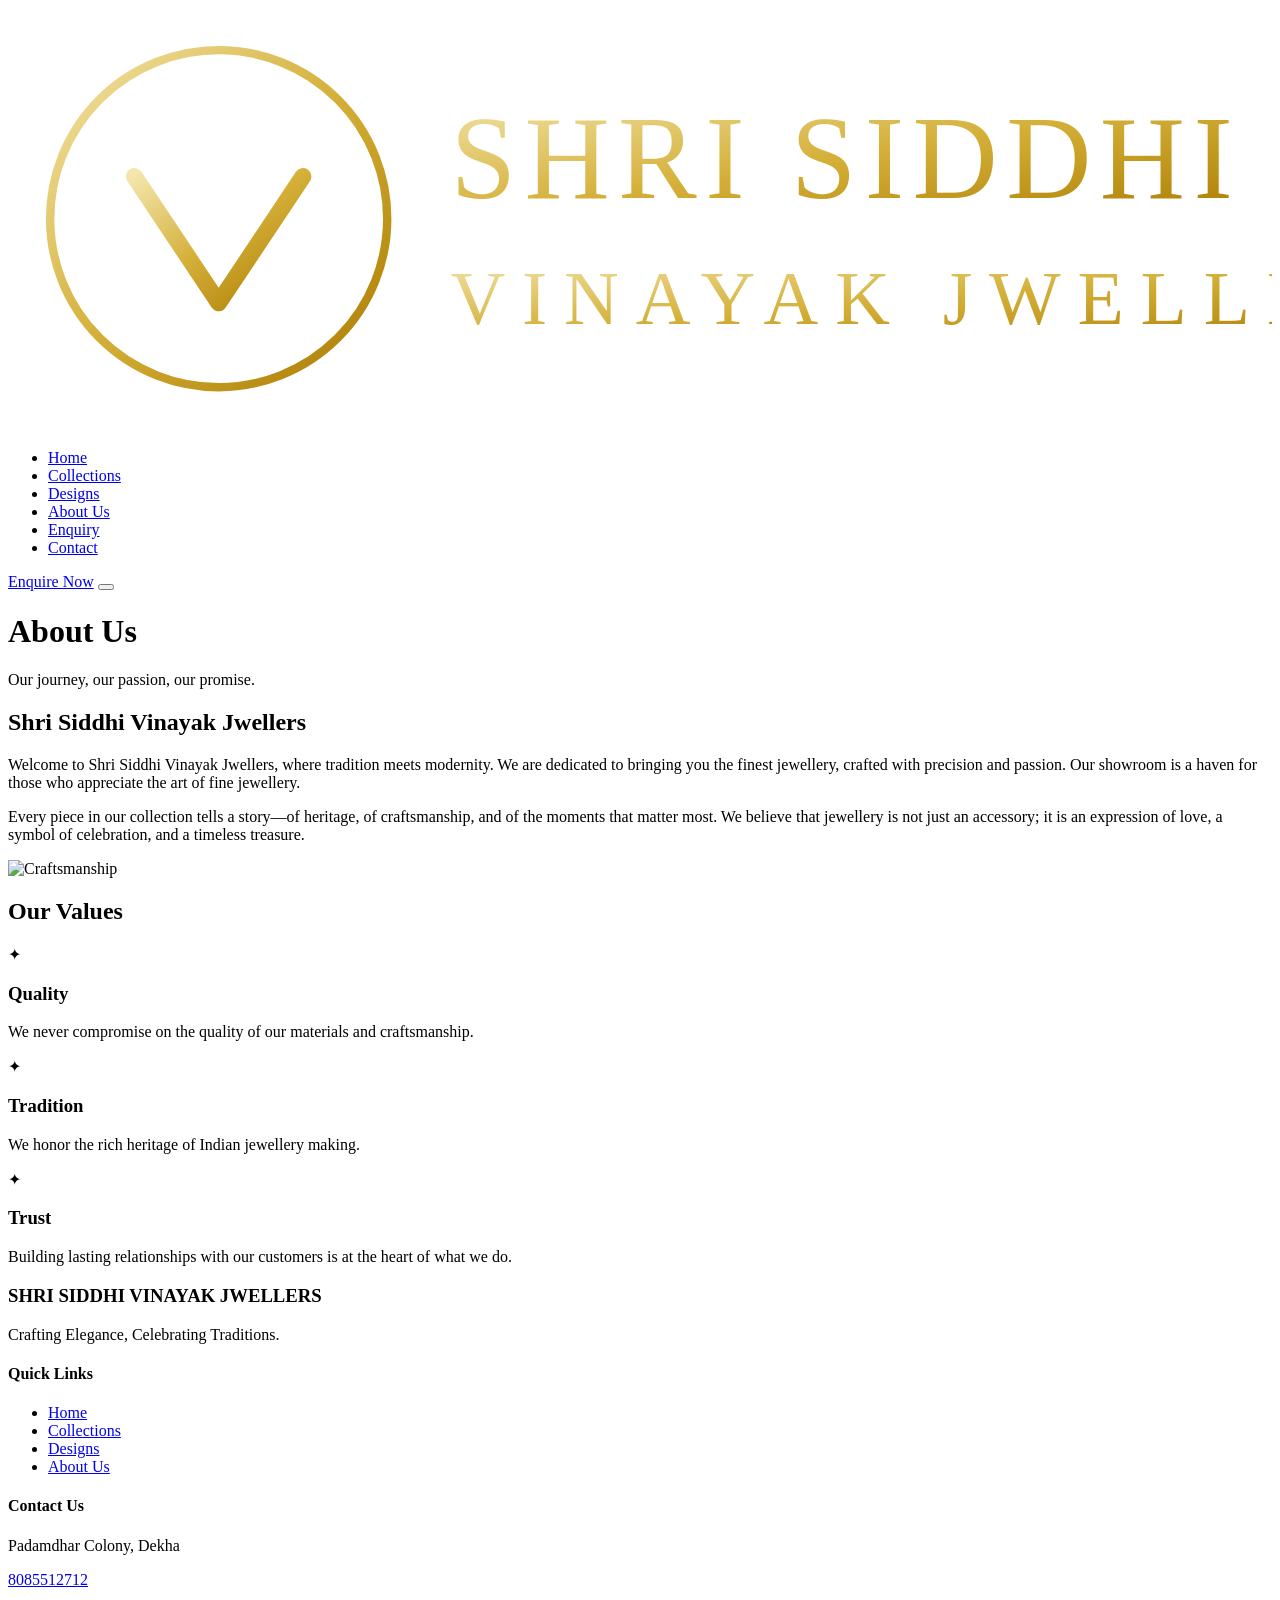
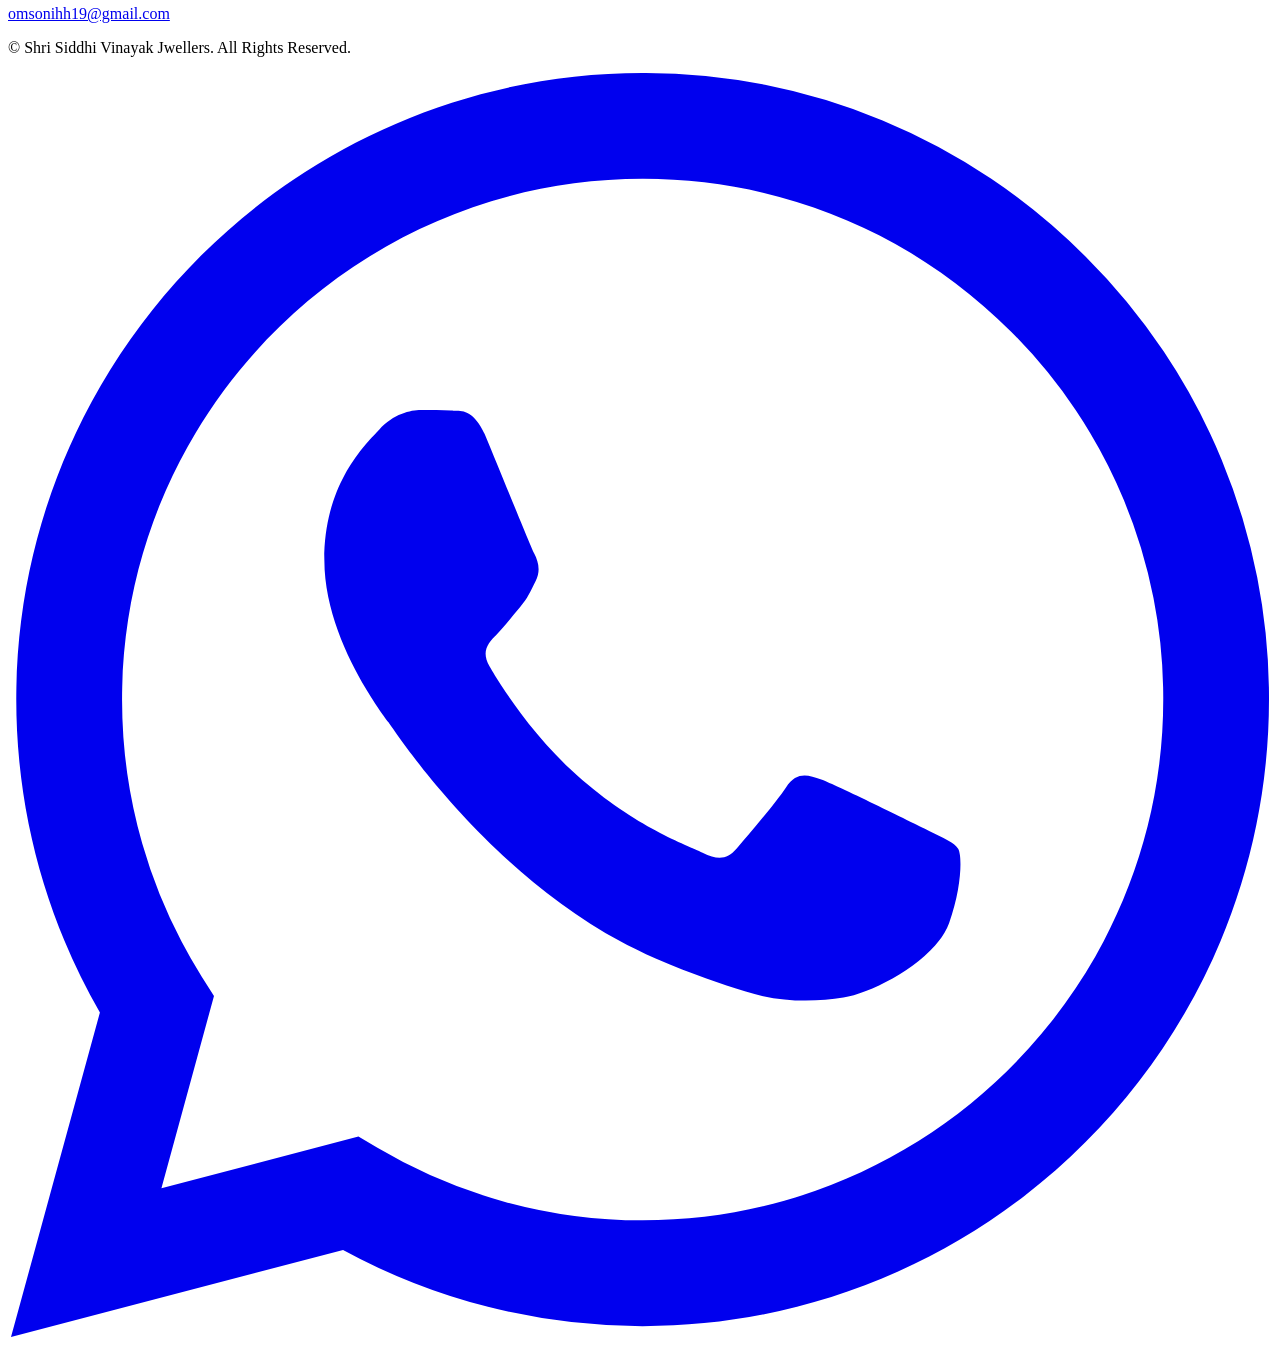
==== about.html @ f6736293 "Add files via upload" ====
<!DOCTYPE html>
<html lang="en">
<head>
  <meta charset="UTF-8">
  <meta name="viewport" content="width=device-width, initial-scale=1.0">
  <title>About Us | Shri Siddhi Vinayak Jwellers</title>
  <link rel="icon" type="image/svg+xml" href="data:image/svg+xml,%3Csvg xmlns='http://www.w3.org/2000/svg' viewBox='0 0 100 100'%3E%3Crect width='100' height='100' rx='20' fill='%230A1B3F'/%3E%3Cpath d='M50 20 L80 45 L50 80 L20 45 Z' fill='none' stroke='%23D4AF37' stroke-width='6' stroke-linejoin='round'/%3E%3Cpath d='M20 45 L80 45' stroke='%23D4AF37' stroke-width='4'/%3E%3C/svg%3E">
  <link rel="stylesheet" href="css/style.css">
  <link rel="stylesheet" href="css/responsive.css">
  <link rel="stylesheet" href="css/animations.css">
</head>
<body>

  <nav id="navbar" class="navbar solid">
    <div class="nav-container">
      <a href="index.html" class="nav-logo">
        <svg class="logo-img" viewBox="0 0 300 100" xmlns="http://www.w3.org/2000/svg">
          <defs><linearGradient id="goldGradNav" x1="0%" y1="0%" x2="100%" y2="100%"><stop offset="0%" stop-color="#F3E5AB" /><stop offset="50%" stop-color="#D4AF37" /><stop offset="100%" stop-color="#AA7A00" /></linearGradient></defs>
          <circle cx="50" cy="50" r="40" fill="none" stroke="url(#goldGradNav)" stroke-width="2"/>
          <path d="M30 40 L50 70 L70 40" fill="none" stroke="url(#goldGradNav)" stroke-width="4" stroke-linecap="round" stroke-linejoin="round"/>
          <text x="105" y="45" font-family="Georgia, serif" font-size="28" fill="url(#goldGradNav)" letter-spacing="2">SHRI SIDDHI</text>
          <text x="105" y="75" font-family="Georgia, serif" font-size="18" fill="url(#goldGradNav)" letter-spacing="4">VINAYAK JWELLERS</text>
        </svg>
      </a>
      <ul class="nav-menu" id="nav-menu">
        <li><a href="index.html" class="nav-link">Home</a></li>
        <li><a href="collections.html" class="nav-link">Collections</a></li>
        <li><a href="gallery.html" class="nav-link">Designs</a></li>
        <li><a href="about.html" class="nav-link active">About Us</a></li>
        <li><a href="enquiry.html" class="nav-link">Enquiry</a></li>
        <li><a href="contact.html" class="nav-link">Contact</a></li>
      </ul>
      <a href="enquiry.html" class="nav-enquiry-btn">Enquire Now</a>
      <button class="hamburger" id="hamburger" aria-label="Toggle navigation"><span></span><span></span><span></span></button>
    </div>
  </nav>

  <header class="page-header">
    <div class="container">
      <h1>About Us</h1>
      <p>Our journey, our passion, our promise.</p>
    </div>
  </header>

  <section class="section about-content reveal">
    <div class="container">
      <div class="about-editorial">
        <div class="about-text">
          <h2>Shri Siddhi Vinayak Jwellers</h2>
          <p>Welcome to Shri Siddhi Vinayak Jwellers, where tradition meets modernity. We are dedicated to bringing you the finest jewellery, crafted with precision and passion. Our showroom is a haven for those who appreciate the art of fine jewellery.</p>
          <p>Every piece in our collection tells a story—of heritage, of craftsmanship, and of the moments that matter most. We believe that jewellery is not just an accessory; it is an expression of love, a symbol of celebration, and a timeless treasure.</p>
        </div>
        <div class="about-image">
          <img src="https://images.unsplash.com/photo-1573408301185-9146fe634ad0?q=80&w=800&auto=format&fit=crop" alt="Craftsmanship" loading="lazy">
        </div>
      </div>
    </div>
  </section>

  <section class="section about-values reveal">
    <div class="container">
      <h2 class="section-title">Our Values</h2>
      <div class="values-grid">
        <div class="value-card">
          <span class="value-icon">✦</span>
          <h3>Quality</h3>
          <p>We never compromise on the quality of our materials and craftsmanship.</p>
        </div>
        <div class="value-card">
          <span class="value-icon">✦</span>
          <h3>Tradition</h3>
          <p>We honor the rich heritage of Indian jewellery making.</p>
        </div>
        <div class="value-card">
          <span class="value-icon">✦</span>
          <h3>Trust</h3>
          <p>Building lasting relationships with our customers is at the heart of what we do.</p>
        </div>
      </div>
    </div>
  </section>

  <footer class="footer">
    <div class="footer-container">
      <div class="footer-brand">
        <h3>SHRI SIDDHI VINAYAK JWELLERS</h3>
        <p>Crafting Elegance, Celebrating Traditions.</p>
      </div>
      <div class="footer-links">
        <h4>Quick Links</h4>
        <ul>
          <li><a href="index.html">Home</a></li>
          <li><a href="collections.html">Collections</a></li>
          <li><a href="gallery.html">Designs</a></li>
          <li><a href="about.html">About Us</a></li>
        </ul>
      </div>
      <div class="footer-contact">
        <h4>Contact Us</h4>
        <p>Padamdhar Colony, Dekha</p>
        <p><a href="tel:8085512712">8085512712</a></p>
        <p><a href="mailto:omsonihh19@gmail.com">omsonihh19@gmail.com</a></p>
      </div>
    </div>
    <div class="footer-bottom">
      <p>&copy; <span id="year"></span> Shri Siddhi Vinayak Jwellers. All Rights Reserved.</p>
    </div>
  </footer>

  <a href="https://wa.me/918085512712" class="whatsapp-float" target="_blank" aria-label="WhatsApp">
    <svg viewBox="0 0 24 24" fill="currentColor"><path d="M17.472 14.382c-.297-.149-1.758-.867-2.03-.967-.273-.099-.471-.148-.67.15-.197.297-.767.966-.94 1.164-.173.199-.347.223-.644.075-.297-.15-1.255-.463-2.39-1.475-.883-.788-1.48-1.761-1.653-2.059-.173-.297-.018-.458.13-.606.134-.133.298-.347.446-.52.149-.174.198-.298.298-.497.099-.198.05-.371-.025-.52-.075-.149-.669-1.612-.916-2.207-.242-.579-.487-.5-.669-.51-.173-.008-.371-.01-.57-.01-.198 0-.52.074-.792.372-.272.297-1.04 1.016-1.04 2.479 0 1.462 1.065 2.875 1.213 3.074.149.198 2.096 3.2 5.077 4.487.709.306 1.262.489 1.694.625.712.227 1.36.195 1.871.118.571-.085 1.758-.719 2.006-1.413.248-.694.248-1.289.173-1.413-.074-.124-.272-.198-.57-.347m-5.421 7.403h-.004a9.87 9.87 0 01-5.031-1.378l-.361-.214-3.741.982.998-3.648-.235-.374a9.86 9.86 0 01-1.51-5.26c.001-5.45 4.436-9.884 9.888-9.884 2.64 0 5.122 1.03 6.988 2.898a9.825 9.825 0 012.893 6.994c-.003 5.45-4.437 9.884-9.885 9.884m8.413-18.297A11.815 11.815 0 0012.05 0C5.495 0 .16 5.335.157 11.892c0 2.096.547 4.142 1.588 5.945L.057 24l6.305-1.654a11.882 11.882 0 005.683 1.448h.005c6.554 0 11.89-5.335 11.893-11.893a11.821 11.821 0 00-3.48-8.413z"/></svg>
  </a>

  <script src="js/main.js"></script>
  <script src="js/animations.js"></script>
</body>
</html>
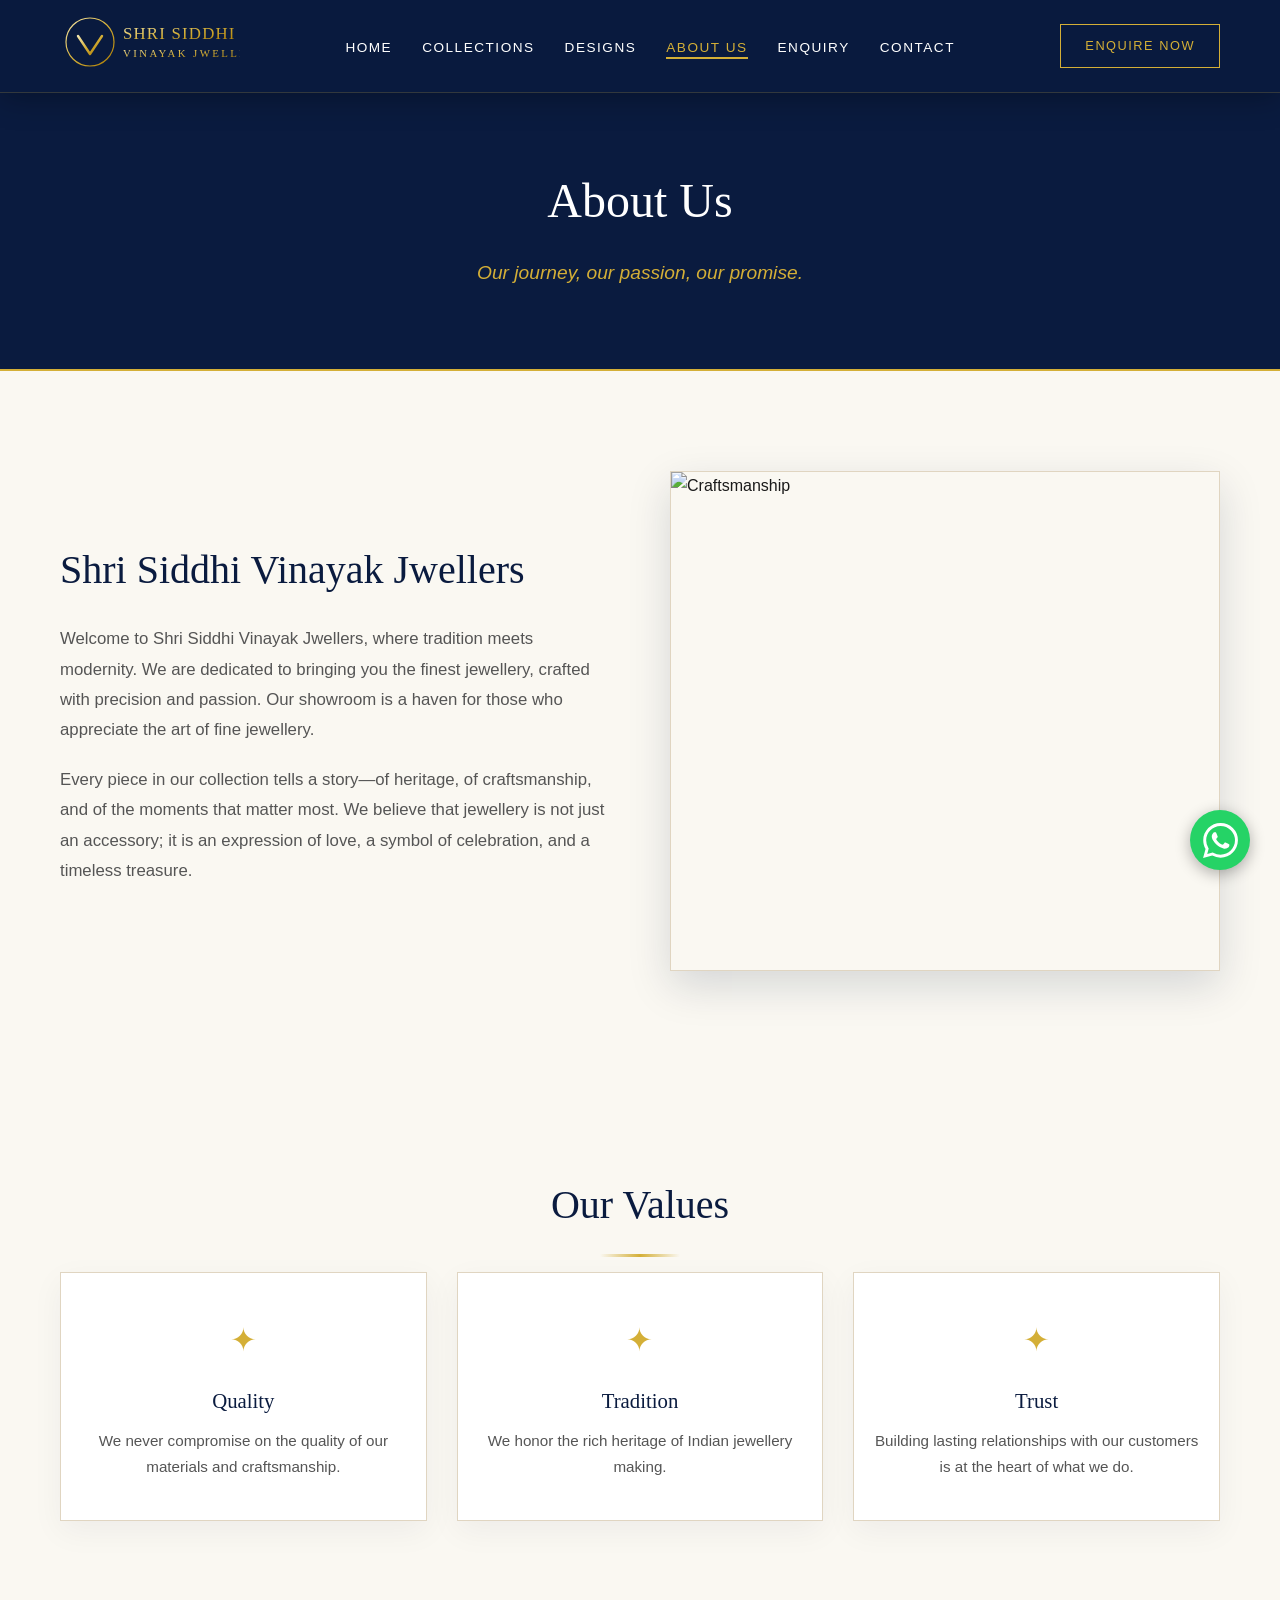
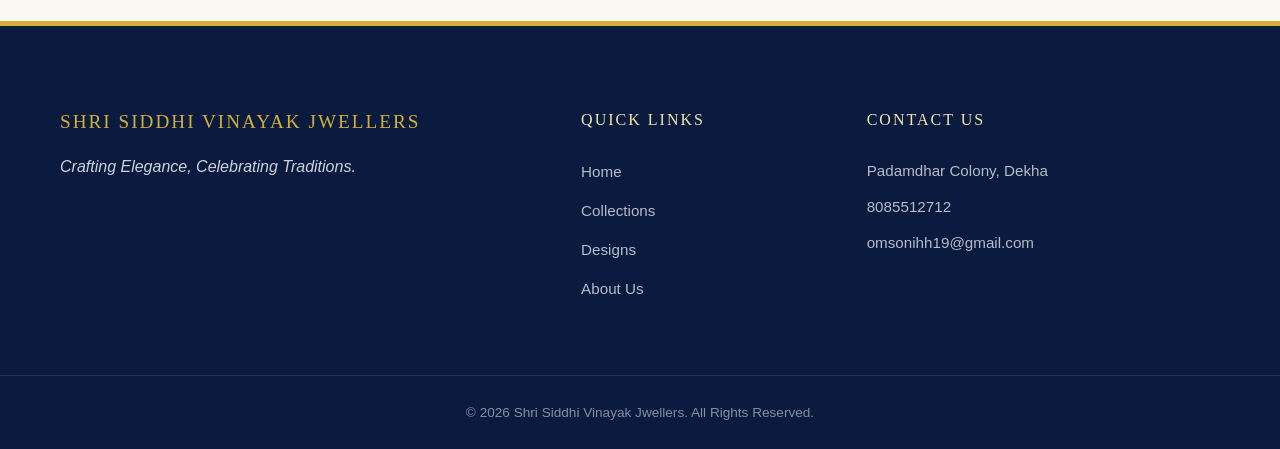
==== commit 70fe2976: "Update about.html" ====
--- a/about.html
+++ b/about.html
@@ -5,12 +5,11 @@
   <meta name="viewport" content="width=device-width, initial-scale=1.0">
   <title>About Us | Shri Siddhi Vinayak Jwellers</title>
   <link rel="icon" type="image/svg+xml" href="data:image/svg+xml,%3Csvg xmlns='http://www.w3.org/2000/svg' viewBox='0 0 100 100'%3E%3Crect width='100' height='100' rx='20' fill='%230A1B3F'/%3E%3Cpath d='M50 20 L80 45 L50 80 L20 45 Z' fill='none' stroke='%23D4AF37' stroke-width='6' stroke-linejoin='round'/%3E%3Cpath d='M20 45 L80 45' stroke='%23D4AF37' stroke-width='4'/%3E%3C/svg%3E">
-  <link rel="stylesheet" href="css/style.css">
-  <link rel="stylesheet" href="css/responsive.css">
-  <link rel="stylesheet" href="css/animations.css">
+  <link rel="stylesheet" href="style.css">
+  <link rel="stylesheet" href="responsive.css">
+  <link rel="stylesheet" href="animations.css">
 </head>
 <body>
-
   <nav id="navbar" class="navbar solid">
     <div class="nav-container">
       <a href="index.html" class="nav-logo">
@@ -82,10 +81,7 @@
 
   <footer class="footer">
     <div class="footer-container">
-      <div class="footer-brand">
-        <h3>SHRI SIDDHI VINAYAK JWELLERS</h3>
-        <p>Crafting Elegance, Celebrating Traditions.</p>
-      </div>
+      <div class="footer-brand"><h3>SHRI SIDDHI VINAYAK JWELLERS</h3><p>Crafting Elegance, Celebrating Traditions.</p></div>
       <div class="footer-links">
         <h4>Quick Links</h4>
         <ul>
@@ -102,16 +98,14 @@
         <p><a href="mailto:omsonihh19@gmail.com">omsonihh19@gmail.com</a></p>
       </div>
     </div>
-    <div class="footer-bottom">
-      <p>&copy; <span id="year"></span> Shri Siddhi Vinayak Jwellers. All Rights Reserved.</p>
-    </div>
+    <div class="footer-bottom"><p>&copy; <span id="year"></span> Shri Siddhi Vinayak Jwellers. All Rights Reserved.</p></div>
   </footer>
 
   <a href="https://wa.me/918085512712" class="whatsapp-float" target="_blank" aria-label="WhatsApp">
     <svg viewBox="0 0 24 24" fill="currentColor"><path d="M17.472 14.382c-.297-.149-1.758-.867-2.03-.967-.273-.099-.471-.148-.67.15-.197.297-.767.966-.94 1.164-.173.199-.347.223-.644.075-.297-.15-1.255-.463-2.39-1.475-.883-.788-1.48-1.761-1.653-2.059-.173-.297-.018-.458.13-.606.134-.133.298-.347.446-.52.149-.174.198-.298.298-.497.099-.198.05-.371-.025-.52-.075-.149-.669-1.612-.916-2.207-.242-.579-.487-.5-.669-.51-.173-.008-.371-.01-.57-.01-.198 0-.52.074-.792.372-.272.297-1.04 1.016-1.04 2.479 0 1.462 1.065 2.875 1.213 3.074.149.198 2.096 3.2 5.077 4.487.709.306 1.262.489 1.694.625.712.227 1.36.195 1.871.118.571-.085 1.758-.719 2.006-1.413.248-.694.248-1.289.173-1.413-.074-.124-.272-.198-.57-.347m-5.421 7.403h-.004a9.87 9.87 0 01-5.031-1.378l-.361-.214-3.741.982.998-3.648-.235-.374a9.86 9.86 0 01-1.51-5.26c.001-5.45 4.436-9.884 9.888-9.884 2.64 0 5.122 1.03 6.988 2.898a9.825 9.825 0 012.893 6.994c-.003 5.45-4.437 9.884-9.885 9.884m8.413-18.297A11.815 11.815 0 0012.05 0C5.495 0 .16 5.335.157 11.892c0 2.096.547 4.142 1.588 5.945L.057 24l6.305-1.654a11.882 11.882 0 005.683 1.448h.005c6.554 0 11.89-5.335 11.893-11.893a11.821 11.821 0 00-3.48-8.413z"/></svg>
   </a>
 
-  <script src="js/main.js"></script>
-  <script src="js/animations.js"></script>
+  <script src="main.js"></script>
+  <script src="animations.js"></script>
 </body>
-</html>+</html>
--- a/style.css
+++ b/style.css
@@ -0,0 +1,787 @@
+/* ===== CSS Variables ===== */
+:root {
+  --primary: #0A1B3F; /* Deep Royal Navy */
+  --secondary: #112854;
+  --accent: #F3E5AB; /* Bright Champagne */
+  --gold: #D4AF37; /* Vibrant Metallic Gold */
+  --background: #FAF8F2;
+  --surface: #FFFFFF;
+  --text: #1A1A1A;
+  --muted: #555555;
+  --border: #E0D5C1;
+  --hover: #B89324;
+  --font-serif: 'Georgia', 'Times New Roman', serif;
+  --font-sans: 'Helvetica Neue', Arial, sans-serif;
+}
+
+/* ===== Global Styles ===== */
+*, *::before, *::after {
+  margin: 0;
+  padding: 0;
+  box-sizing: border-box;
+}
+
+html {
+  scroll-behavior: smooth;
+}
+
+body {
+  font-family: var(--font-sans);
+  background-color: var(--background);
+  color: var(--text);
+  line-height: 1.7;
+  overflow-x: hidden;
+}
+
+h1, h2, h3, h4, h5, h6 {
+  font-family: var(--font-serif);
+  font-weight: 400;
+  color: var(--primary);
+}
+
+a {
+  text-decoration: none;
+  color: inherit;
+  transition: color 0.3s ease;
+}
+
+img {
+  max-width: 100%;
+  display: block;
+}
+
+ul {
+  list-style: none;
+}
+
+.container {
+  max-width: 1200px;
+  margin: 0 auto;
+  padding: 0 20px;
+  position: relative;
+  z-index: 2;
+}
+
+.hidden { display: none !important; }
+
+/* ===== Buttons ===== */
+.btn {
+  display: inline-block;
+  padding: 14px 32px;
+  font-family: var(--font-sans);
+  font-size: 0.85rem;
+  letter-spacing: 2px;
+  text-transform: uppercase;
+  border: 1px solid transparent;
+  cursor: pointer;
+  transition: all 0.4s cubic-bezier(0.175, 0.885, 0.32, 1.275);
+}
+
+.btn-primary {
+  background-color: var(--gold);
+  color: var(--primary);
+  border-color: var(--gold);
+  font-weight: 600;
+}
+
+.btn-primary:hover {
+  background-color: var(--hover);
+  border-color: var(--hover);
+  color: var(--surface);
+  transform: translateY(-3px) scale(1.02);
+  box-shadow: 0 10px 25px rgba(212, 175, 55, 0.4);
+}
+
+.btn-outline {
+  background-color: transparent;
+  color: var(--accent);
+  border-color: var(--accent);
+}
+
+.btn-outline:hover {
+  background-color: var(--accent);
+  color: var(--primary);
+  transform: translateY(-3px) scale(1.02);
+  box-shadow: 0 10px 25px rgba(243, 229, 171, 0.2);
+}
+
+.btn-small {
+  padding: 10px 20px;
+  font-size: 0.75rem;
+}
+
+/* ===== Navigation ===== */
+.navbar {
+  position: fixed;
+  top: 0; left: 0; width: 100%;
+  z-index: 1000;
+  padding: 20px 0;
+  transition: all 0.4s ease;
+  background: transparent;
+}
+
+.navbar.solid, .navbar.scrolled {
+  background: rgba(10, 27, 63, 0.98);
+  padding: 12px 0;
+  box-shadow: 0 4px 30px rgba(0,0,0,0.3);
+  border-bottom: 1px solid rgba(212, 175, 55, 0.2);
+}
+
+.nav-container {
+  max-width: 1200px;
+  margin: 0 auto;
+  padding: 0 20px;
+  display: flex;
+  align-items: center;
+  justify-content: space-between;
+}
+
+.logo-img {
+  height: 60px;
+  width: auto;
+}
+
+.nav-menu {
+  display: flex;
+  gap: 30px;
+  align-items: center;
+}
+
+.nav-link {
+  color: var(--surface);
+  font-size: 0.85rem;
+  letter-spacing: 1.5px;
+  text-transform: uppercase;
+  position: relative;
+  padding-bottom: 4px;
+}
+
+.nav-link::after {
+  content: '';
+  position: absolute;
+  bottom: 0; left: 0;
+  width: 0; height: 2px;
+  background-color: var(--gold);
+  transition: width 0.3s ease;
+}
+
+.nav-link:hover::after, .nav-link.active::after { width: 100%; }
+.nav-link:hover, .nav-link.active { color: var(--gold); }
+
+.nav-enquiry-btn {
+  padding: 10px 24px;
+  border: 1px solid var(--gold);
+  color: var(--gold);
+  font-size: 0.8rem;
+  letter-spacing: 1.5px;
+  text-transform: uppercase;
+  transition: all 0.3s ease;
+}
+
+.nav-enquiry-btn:hover {
+  background-color: var(--gold);
+  color: var(--primary);
+  box-shadow: 0 0 15px rgba(212, 175, 55, 0.5);
+}
+
+.hamburger {
+  display: none;
+  background: none;
+  border: none;
+  cursor: pointer;
+  padding: 5px;
+}
+
+.hamburger span {
+  display: block;
+  width: 25px; height: 2px;
+  background-color: var(--surface);
+  margin: 5px 0;
+  transition: all 0.3s ease;
+}
+
+/* ===== Hero Section ===== */
+.hero {
+  position: relative;
+  height: 100vh;
+  min-height: 600px;
+  background-image: url('https://images.unsplash.com/photo-1515562141207-7a88fb7ce338?q=80&w=2000&auto=format&fit=crop');
+  background-size: cover;
+  background-position: center;
+  display: flex;
+  align-items: center;
+  justify-content: center;
+  text-align: center;
+}
+
+.hero-overlay {
+  position: absolute;
+  inset: 0;
+  background: linear-gradient(to right, rgba(10, 27, 63, 0.85) 0%, rgba(10, 27, 63, 0.45) 50%, rgba(10, 27, 63, 0.1) 100%);
+  z-index: 1;
+}
+
+.hero-content {
+  position: relative;
+  z-index: 2;
+  max-width: 900px;
+  padding: 0 20px;
+}
+
+.hero-title {
+  font-size: 4.5rem;
+  margin-bottom: 25px;
+  line-height: 1.1;
+  text-shadow: 2px 4px 20px rgba(0, 0, 0, 1), 0 0 40px rgba(0, 0, 0, 0.8);
+}
+
+.hero-title .line-1 {
+  color: #FFFFFF; 
+  display: inline-block;
+}
+
+.hero-title .line-2 {
+  color: var(--gold); 
+  display: inline-block;
+  font-style: italic;
+  text-shadow: 2px 4px 20px rgba(0, 0, 0, 1), 0 0 30px rgba(212, 175, 55, 0.6); 
+}
+
+.hero-desc {
+  font-size: 1.25rem;
+  color: #F3E5AB; 
+  margin-bottom: 45px;
+  font-style: italic;
+  font-weight: 500;
+  text-shadow: 2px 2px 15px rgba(0, 0, 0, 1);
+}
+
+.hero-buttons {
+  display: flex;
+  gap: 20px;
+  justify-content: center;
+  flex-wrap: wrap;
+}
+
+/* ===== Sections ===== */
+.section { padding: 100px 0; position: relative; }
+
+.section-title {
+  font-size: 2.5rem;
+  text-align: center;
+  margin-bottom: 15px;
+  color: var(--primary);
+}
+
+.section-title::after {
+  content: '';
+  display: block;
+  width: 80px; height: 3px;
+  background: linear-gradient(90deg, transparent, var(--gold), transparent);
+  margin: 15px auto 0;
+}
+
+.section-subtitle {
+  text-align: center;
+  color: var(--muted);
+  margin-bottom: 50px;
+  font-style: italic;
+}
+
+/* ===== Featured Collections ===== */
+.featured-grid {
+  display: grid;
+  grid-template-columns: repeat(3, 1fr);
+  gap: 30px;
+}
+
+.featured-card {
+  position: relative;
+  overflow: hidden;
+  border: 1px solid var(--border);
+  box-shadow: 0 10px 30px rgba(10, 27, 63, 0.08);
+  transition: transform 0.4s ease, box-shadow 0.4s ease;
+}
+
+.featured-card:hover {
+  transform: translateY(-10px);
+  box-shadow: 0 20px 50px rgba(10, 27, 63, 0.15);
+}
+
+.featured-card img {
+  width: 100%; height: 400px;
+  object-fit: cover;
+  transition: transform 0.8s ease;
+}
+
+.featured-card:hover img { transform: scale(1.1); }
+
+.featured-card-content {
+  position: absolute;
+  bottom: 0; left: 0; width: 100%;
+  padding: 30px;
+  background: linear-gradient(to top, rgba(10, 27, 63, 0.95), transparent);
+  color: var(--surface);
+}
+
+.featured-card-content h3 {
+  color: var(--gold);
+  margin-bottom: 15px;
+  font-size: 1.5rem;
+}
+
+/* ===== New Designs ===== */
+.new-designs-grid {
+  display: grid;
+  grid-template-columns: repeat(auto-fill, minmax(250px, 1fr));
+  gap: 30px;
+}
+
+/* ===== Bridal Section ===== */
+.bridal-container {
+  display: grid;
+  grid-template-columns: 1fr 1fr;
+  gap: 60px;
+  align-items: center;
+}
+
+.bridal-text h2 { font-size: 2.5rem; margin-bottom: 20px; }
+.bridal-text p { color: var(--muted); margin-bottom: 30px; line-height: 1.8; }
+
+.bridal-image img {
+  width: 100%; height: 500px;
+  object-fit: cover;
+  border: 1px solid var(--border);
+  box-shadow: 0 15px 40px rgba(10, 27, 63, 0.15);
+}
+
+/* ===== Our Story ===== */
+.story-container {
+  display: grid;
+  grid-template-columns: 1fr 1fr;
+  gap: 60px;
+  align-items: center;
+}
+
+.story-image img {
+  width: 100%; height: 450px;
+  object-fit: cover;
+  border: 1px solid var(--border);
+  box-shadow: 0 15px 40px rgba(10, 27, 63, 0.15);
+}
+
+.story-text h2 { font-size: 2.5rem; margin-bottom: 20px; }
+.story-text p { color: var(--muted); margin-bottom: 30px; line-height: 1.8; }
+
+/* ===== Why Choose Us ===== */
+.why-grid {
+  display: grid;
+  grid-template-columns: repeat(4, 1fr);
+  gap: 30px;
+  text-align: center;
+}
+
+.why-card {
+  padding: 40px 20px;
+  background-color: var(--surface);
+  border: 1px solid var(--border);
+  box-shadow: 0 5px 20px rgba(10, 27, 63, 0.05);
+  transition: transform 0.4s ease, box-shadow 0.4s ease;
+}
+
+.why-card:hover {
+  transform: translateY(-10px);
+  box-shadow: 0 15px 40px rgba(212, 175, 55, 0.15);
+  border-color: var(--gold);
+}
+
+.why-icon {
+  display: block;
+  font-size: 2rem;
+  color: var(--gold);
+  margin-bottom: 20px;
+}
+
+.why-card h3 { font-size: 1.2rem; margin-bottom: 15px; }
+.why-card p { color: var(--muted); font-size: 0.95rem; }
+
+/* ===== Instagram Gallery ===== */
+.insta-grid {
+  display: grid;
+  grid-template-columns: repeat(3, 1fr);
+  gap: 15px;
+  margin-bottom: 40px;
+}
+
+.insta-item {
+  position: relative;
+  aspect-ratio: 1 / 1; 
+  overflow: hidden;
+  display: block;
+  border: 2px solid transparent;
+  transition: border-color 0.4s ease;
+}
+
+.insta-item img {
+  width: 100%;
+  height: 100%;
+  object-fit: cover;
+  transition: transform 0.6s cubic-bezier(0.25, 0.46, 0.45, 0.94);
+}
+
+.insta-overlay {
+  position: absolute;
+  inset: 0;
+  background: rgba(10, 27, 63, 0.75);
+  display: flex;
+  align-items: center;
+  justify-content: center;
+  opacity: 0;
+  transition: opacity 0.4s ease;
+}
+
+.insta-overlay svg {
+  width: 45px;
+  height: 45px;
+  color: var(--gold);
+  transform: scale(0.5);
+  transition: transform 0.4s cubic-bezier(0.175, 0.885, 0.32, 1.275);
+}
+
+.insta-item:hover { border-color: var(--gold); }
+.insta-item:hover img { transform: scale(1.1); }
+.insta-item:hover .insta-overlay { opacity: 1; }
+.insta-item:hover .insta-overlay svg { transform: scale(1); }
+
+.insta-follow-btn-wrap {
+  text-align: center;
+  margin-top: 20px;
+}
+
+/* ===== Visit Our Showroom (New Premium Section) ===== */
+.showroom-section {
+  background-color: var(--background);
+}
+
+.showroom-card {
+  display: grid;
+  grid-template-columns: 1fr 1fr;
+  background-color: var(--primary); 
+  border: 2px solid var(--gold); 
+  box-shadow: 0 20px 50px rgba(10, 27, 63, 0.2);
+  overflow: hidden;
+}
+
+.showroom-info {
+  padding: 60px;
+  display: flex;
+  flex-direction: column;
+  justify-content: center;
+  color: var(--surface);
+}
+
+.showroom-title {
+  color: var(--gold);
+  font-size: 2.5rem;
+  margin-bottom: 10px;
+}
+
+.showroom-subtitle {
+  color: var(--accent);
+  font-style: italic;
+  margin-bottom: 40px;
+}
+
+.showroom-details {
+  display: flex;
+  flex-direction: column;
+  gap: 25px;
+  margin-bottom: 30px;
+}
+
+.showroom-details li {
+  display: flex;
+  align-items: flex-start;
+  gap: 15px;
+}
+
+.showroom-details .icon {
+  font-size: 1.5rem;
+  color: var(--gold);
+}
+
+.showroom-details h4 {
+  color: var(--accent);
+  font-size: 0.9rem;
+  text-transform: uppercase;
+  letter-spacing: 2px;
+  margin-bottom: 5px;
+}
+
+.showroom-details p, .showroom-details a {
+  color: rgba(255,255,255,0.85);
+  font-size: 1.05rem;
+}
+
+.showroom-details a:hover {
+  color: var(--gold);
+}
+
+.showroom-image {
+  position: relative;
+}
+
+.showroom-image img {
+  width: 100%;
+  height: 100%;
+  object-fit: cover;
+  border-left: 2px solid var(--gold);
+}
+
+/* ===== Footer ===== */
+.footer {
+  background-color: var(--primary);
+  color: var(--surface);
+  padding: 80px 0 0;
+  border-top: 5px solid var(--gold);
+}
+
+.footer-container {
+  max-width: 1200px; margin: 0 auto; padding: 0 20px;
+  display: grid; grid-template-columns: 2fr 1fr 1.5fr; gap: 50px;
+}
+
+.footer-brand h3 { color: var(--gold); font-size: 1.2rem; margin-bottom: 15px; letter-spacing: 2px;}
+.footer-brand p { color: rgba(255,255,255,0.8); font-style: italic; }
+
+.footer h4 {
+  color: var(--accent); font-size: 1rem;
+  letter-spacing: 2px; text-transform: uppercase; margin-bottom: 25px;
+}
+
+.footer ul li { margin-bottom: 12px; }
+.footer ul li a { color: rgba(255,255,255,0.7); font-size: 0.95rem; }
+.footer ul li a:hover { color: var(--gold); padding-left: 5px; }
+
+.footer-contact p { color: rgba(255,255,255,0.7); font-size: 0.95rem; margin-bottom: 10px; }
+.footer-contact a { color: rgba(255,255,255,0.7); }
+.footer-contact a:hover { color: var(--gold); }
+
+.footer-bottom {
+  border-top: 1px solid rgba(255,255,255,0.1);
+  margin-top: 60px; padding: 25px 20px; text-align: center;
+}
+.footer-bottom p { color: rgba(255,255,255,0.5); font-size: 0.85rem; }
+
+/* ===== Floating WhatsApp ===== */
+.whatsapp-float {
+  position: fixed; bottom: 30px; right: 30px;
+  background-color: #25D366; color: #fff;
+  width: 60px; height: 60px; border-radius: 50%;
+  display: flex; align-items: center; justify-content: center;
+  box-shadow: 0 4px 15px rgba(0,0,0,0.3);
+  z-index: 999; transition: transform 0.3s ease;
+}
+.whatsapp-float:hover { transform: scale(1.1) rotate(10deg); }
+.whatsapp-float svg { width: 35px; height: 35px; }
+
+/* ===== Back to Top ===== */
+.back-to-top {
+  position: fixed; bottom: 100px; right: 35px;
+  background-color: var(--primary); color: var(--gold);
+  width: 45px; height: 45px; border-radius: 50%;
+  border: 1px solid var(--gold); font-size: 1.2rem;
+  cursor: pointer; display: none; align-items: center; justify-content: center;
+  z-index: 999; transition: all 0.3s ease;
+}
+.back-to-top.visible { display: flex; }
+.back-to-top:hover { background-color: var(--gold); color: var(--primary); }
+
+/* ===== Page Header ===== */
+.page-header {
+  background-color: var(--primary);
+  padding: 160px 0 80px; text-align: center;
+  border-bottom: 2px solid var(--gold);
+}
+.page-header h1 { color: var(--surface); font-size: 3rem; margin-bottom: 15px; }
+.page-header p { color: var(--gold); font-style: italic; font-size: 1.2rem; }
+
+/* ===== Filter Section ===== */
+.filter-section {
+  padding: 40px 0; background-color: var(--surface); border-bottom: 1px solid var(--border);
+}
+.filter-controls { display: flex; flex-direction: column; gap: 20px; }
+.search-input {
+  padding: 14px 20px; border: 1px solid var(--border);
+  font-family: var(--font-sans); font-size: 0.9rem;
+  width: 100%; max-width: 400px; outline: none;
+  transition: border-color 0.3s ease;
+}
+.search-input:focus { border-color: var(--gold); box-shadow: 0 0 10px rgba(212, 175, 55, 0.2); }
+.filter-buttons { display: flex; flex-wrap: wrap; gap: 10px; }
+.filter-btn {
+  padding: 8px 20px; background-color: transparent; border: 1px solid var(--border);
+  font-family: var(--font-sans); font-size: 0.85rem; cursor: pointer;
+  transition: all 0.3s ease; color: var(--muted);
+}
+.filter-btn:hover, .filter-btn.active {
+  background-color: var(--primary); color: var(--gold); border-color: var(--primary);
+}
+
+/* ===== Product Grid ===== */
+.product-grid {
+  display: grid; grid-template-columns: repeat(auto-fill, minmax(280px, 1fr)); gap: 30px;
+}
+.product-card {
+  background-color: var(--surface); border: 1px solid var(--border);
+  overflow: hidden; transition: transform 0.3s ease, box-shadow 0.3s ease;
+  box-shadow: 0 5px 15px rgba(10, 27, 63, 0.05);
+}
+.product-card:hover { transform: translateY(-10px); box-shadow: 0 20px 40px rgba(10, 27, 63, 0.15); }
+.product-card img { width: 100%; height: 300px; object-fit: cover; transition: transform 0.5s; }
+.product-card:hover img { transform: scale(1.05); }
+.product-info { padding: 20px; }
+.product-category { font-size: 0.75rem; letter-spacing: 2px; text-transform: uppercase; color: var(--gold); margin-bottom: 5px; font-weight: bold;}
+.product-info h3 { font-size: 1.2rem; margin-bottom: 10px; }
+.product-desc { font-size: 0.9rem; color: var(--muted); margin-bottom: 20px; }
+.product-actions { display: flex; gap: 10px; flex-wrap: wrap; }
+.no-results { text-align: center; color: var(--muted); padding: 60px 0; font-style: italic; }
+
+/* ===== Modal ===== */
+.modal {
+  display: none; position: fixed; top: 0; left: 0; width: 100%; height: 100%;
+  background-color: rgba(10, 27, 63, 0.9); z-index: 2000;
+  align-items: center; justify-content: center; padding: 20px;
+}
+.modal.open { display: flex; }
+.modal-content {
+  background-color: var(--surface); max-width: 900px; width: 100%; max-height: 90vh;
+  overflow-y: auto; position: relative; box-shadow: 0 25px 50px rgba(0,0,0,0.5);
+  border: 2px solid var(--gold);
+}
+.close-modal { position: absolute; top: 15px; right: 20px; font-size: 2.5rem; cursor: pointer; color: var(--primary); z-index: 10; }
+.close-modal:hover { color: var(--gold); }
+.modal-body { display: grid; grid-template-columns: 1fr 1fr; }
+.modal-image img { width: 100%; height: 100%; min-height: 400px; object-fit: cover; }
+.modal-info { padding: 40px; display: flex; flex-direction: column; justify-content: center; }
+.modal-info h2 { font-size: 2rem; margin-bottom: 5px; }
+.modal-category { font-size: 0.85rem; letter-spacing: 2px; text-transform: uppercase; color: var(--gold); margin-bottom: 20px; font-weight: bold;}
+.modal-info p { color: var(--muted); margin-bottom: 30px; line-height: 1.8; }
+.modal-actions { display: flex; gap: 15px; flex-wrap: wrap; }
+
+/* ===== Gallery Grid ===== */
+.gallery-grid { display: grid; grid-template-columns: repeat(auto-fill, minmax(300px, 1fr)); grid-auto-rows: 300px; gap: 20px; }
+.gallery-item { overflow: hidden; cursor: pointer; position: relative; box-shadow: 0 5px 15px rgba(0,0,0,0.1); }
+.gallery-item img { width: 100%; height: 100%; object-fit: cover; transition: transform 0.6s ease, filter 0.3s ease; }
+.gallery-item:hover img { transform: scale(1.1); filter: brightness(0.8); }
+
+/* ===== Lightbox ===== */
+.lightbox { display: none; position: fixed; top: 0; left: 0; width: 100%; height: 100%; background-color: rgba(0,0,0,0.95); z-index: 3000; align-items: center; justify-content: center; }
+.lightbox.open { display: flex; }
+.lightbox img { max-width: 90%; max-height: 90vh; object-fit: contain; border: 2px solid var(--gold); box-shadow: 0 0 50px rgba(212, 175, 55, 0.3); }
+.close-lightbox { position: absolute; top: 30px; right: 40px; font-size: 3rem; color: #fff; cursor: pointer; transition: color 0.3s; }
+.close-lightbox:hover { color: var(--gold); }
+
+/* ===== About Page ===== */
+.about-editorial { display: grid; grid-template-columns: 1fr 1fr; gap: 60px; align-items: center; }
+.about-text h2 { font-size: 2.5rem; margin-bottom: 20px; }
+.about-text p { color: var(--muted); margin-bottom: 20px; line-height: 1.8; font-size: 1.05rem;}
+.about-image img { width: 100%; height: 500px; object-fit: cover; border: 1px solid var(--border); box-shadow: 0 15px 40px rgba(10, 27, 63, 0.15); }
+
+.values-grid { display: grid; grid-template-columns: repeat(3, 1fr); gap: 30px; text-align: center; }
+.value-card { padding: 40px 20px; background-color: var(--surface); border: 1px solid var(--border); box-shadow: 0 10px 30px rgba(10, 27, 63, 0.05); }
+.value-icon { display: block; font-size: 2rem; color: var(--gold); margin-bottom: 15px; }
+.value-card h3 { margin-bottom: 10px; font-size: 1.3rem;}
+.value-card p { color: var(--muted); font-size: 0.95rem; }
+
+/* ===== Enquiry Page ===== */
+.enquiry-container { display: grid; grid-template-columns: 1fr 1.5fr; gap: 60px; }
+.enquiry-info h2 { font-size: 2.5rem; margin-bottom: 20px; }
+.enquiry-info p { color: var(--muted); margin-bottom: 30px; line-height: 1.8; }
+.enquiry-contact-options { display: flex; flex-direction: column; gap: 15px; }
+.enquiry-form-wrapper { background-color: var(--surface); padding: 40px; border: 1px solid var(--border); box-shadow: 0 15px 40px rgba(10, 27, 63, 0.08); border-top: 5px solid var(--gold);}
+
+.form-group { margin-bottom: 25px; }
+.form-group label { display: block; font-size: 0.9rem; margin-bottom: 8px; color: var(--primary); font-weight: 600; }
+.form-group input, .form-group select, .form-group textarea {
+  width: 100%; padding: 15px; border: 1px solid var(--border);
+  font-family: var(--font-sans); font-size: 0.95rem; background-color: var(--background);
+  outline: none; transition: all 0.3s ease;
+}
+.form-group input:focus, .form-group select:focus, .form-group textarea:focus {
+  border-color: var(--gold); box-shadow: 0 0 15px rgba(212, 175, 55, 0.2);
+}
+.form-group textarea { min-height: 150px; resize: vertical; }
+.error-msg { color: #c0392b; font-size: 0.85rem; margin-top: 5px; display: block; font-weight: 600;}
+.form-submit-btn { width: 100%; margin-top: 10px; }
+.form-success { color: #27ae60; margin-top: 15px; font-weight: 600; text-align: center; background: rgba(39, 174, 96, 0.1); padding: 10px; border-radius: 4px;}
+
+/* ===== Contact Page ===== */
+.contact-page-container { display: grid; grid-template-columns: 1fr 1fr; gap: 60px; }
+.contact-page-info h2 { font-size: 2.5rem; margin-bottom: 25px; }
+.contact-page-info p { margin-bottom: 15px; color: var(--muted); font-size: 1.05rem;}
+.contact-page-info a { color: var(--primary); border-bottom: 1px solid var(--gold); font-weight: bold; }
+.contact-map h3 { font-size: 1.8rem; margin-bottom: 15px; }
+.map-placeholder { background-color: var(--surface); border: 1px solid var(--border); padding: 60px 30px; text-align: center; box-shadow: 0 15px 40px rgba(10, 27, 63, 0.08); }
+.map-placeholder p { font-size: 1.2rem; color: var(--primary); margin-bottom: 20px; }
+
+/* ===== Intro Screen (Luxury Loading) ===== */
+.intro-screen {
+  position: fixed; 
+  inset: 0; 
+  background: radial-gradient(circle at center, #112854 0%, #0A1B3F 60%, #050E24 100%);
+  z-index: 9999; 
+  display: flex; 
+  align-items: center; 
+  justify-content: center;
+  text-align: center; 
+  transition: opacity 1.2s ease, visibility 1.2s ease;
+}
+
+.intro-screen.hidden-intro { 
+  opacity: 0; 
+  visibility: hidden; 
+}
+
+.intro-content { 
+  position: relative;
+  max-width: 600px; 
+  padding: 0 20px; 
+  z-index: 2;
+}
+
+.intro-content::before {
+  content: '';
+  position: absolute;
+  top: 40%; left: 50%;
+  transform: translate(-50%, -50%);
+  width: 350px; height: 350px;
+  background: radial-gradient(circle, rgba(212, 175, 55, 0.15) 0%, transparent 70%);
+  filter: blur(30px);
+  z-index: -1;
+}
+
+.intro-logo { 
+  width: 100%; 
+  max-width: 400px; 
+  margin: 0 auto 30px; 
+  filter: drop-shadow(0 0 15px rgba(212, 175, 55, 0.4));
+}
+
+.intro-quote { 
+  color: #F3E5AB; 
+  font-family: var(--font-serif); 
+  font-style: italic; 
+  font-size: 1.25rem; 
+  line-height: 1.6;
+  margin: 0 auto 35px; 
+  max-width: 500px; 
+  text-shadow: 0 2px 10px rgba(0,0,0,0.6);
+}
+
+.intro-tagline { 
+  color: var(--gold); 
+  font-style: italic; 
+  font-size: 1rem; 
+  letter-spacing: 2px;
+}
--- a/responsive.css
+++ b/responsive.css
@@ -0,0 +1,69 @@
+/* ===== Mobile First Responsive Styles ===== */
+
+@media (max-width: 1024px) {
+  .featured-grid { grid-template-columns: repeat(2, 1fr); }
+  .why-grid { grid-template-columns: repeat(2, 1fr); }
+  .footer-container { grid-template-columns: 1fr 1fr; }
+  .enquiry-container, .contact-page-container { grid-template-columns: 1fr; }
+  .modal-body { grid-template-columns: 1fr; }
+  .modal-image img { min-height: 300px; max-height: 350px; }
+}
+
+@media (max-width: 768px) {
+  .hamburger { display: block; z-index: 1002;}
+  .nav-menu {
+    position: fixed; top: 0; right: -100%; width: 80%; max-width: 320px;
+    height: 100vh; background-color: var(--primary); flex-direction: column;
+    justify-content: center; align-items: center; gap: 30px;
+    transition: right 0.4s ease; z-index: 1001; box-shadow: -5px 0 30px rgba(0,0,0,0.5);
+  }
+  .nav-menu.active { right: 0; }
+  .nav-enquiry-btn { display: none; }
+  
+  .hero-title { font-size: 2.5rem; }
+  .hero-desc { font-size: 1rem; }
+  
+  .section { padding: 60px 0; }
+  .section-title { font-size: 2rem; }
+  
+  .featured-grid, .bridal-container, .story-container, .about-editorial {
+    grid-template-columns: 1fr; gap: 30px;
+  }
+  .bridal-image img, .story-image img, .about-image img { height: 350px; }
+  
+  .why-grid, .values-grid { grid-template-columns: 1fr; }
+  .footer-container { grid-template-columns: 1fr; gap: 30px; }
+  .page-header { padding: 140px 0 60px; }
+  .page-header h1 { font-size: 2.2rem; }
+  .gallery-grid { grid-template-columns: repeat(auto-fill, minmax(200px, 1fr)); grid-auto-rows: 200px; }
+  .enquiry-form-wrapper, .modal-info { padding: 25px; }
+  
+  .insta-grid { grid-template-columns: repeat(2, 1fr); gap: 10px; }
+  
+  /* Showroom Section Mobile */
+  .showroom-card {
+    grid-template-columns: 1fr;
+  }
+  .showroom-info {
+    padding: 40px 20px;
+  }
+  .showroom-image img {
+    height: 300px;
+    border-left: none;
+    border-top: 2px solid var(--gold);
+  }
+  
+  .whatsapp-float { width: 50px; height: 50px; bottom: 20px; right: 20px; }
+  .whatsapp-float svg { width: 28px; height: 28px; }
+  .back-to-top { bottom: 80px; right: 22px; width: 40px; height: 40px; }
+}
+
+@media (max-width: 480px) {
+  .hero-title { font-size: 2rem; }
+  .btn { padding: 12px 24px; font-size: 0.75rem; }
+  .hero-buttons { flex-direction: column; align-items: center; gap: 15px;}
+  .intro-logo { max-width: 250px; }
+  
+  .insta-grid { grid-template-columns: 1fr; }
+  .insta-overlay svg { width: 35px; height: 35px; }
+}
--- a/animations.css
+++ b/animations.css
@@ -0,0 +1,202 @@
+/* =========================================
+   SHRI SIDDHI VINAYAK JWELLERS - ANIMATIONS
+   ========================================= */
+
+/* ===== 1. Intro Loading Scene ===== */
+@keyframes luxuryReveal {
+  0% { opacity: 0; transform: scale(0.9) translateY(20px); filter: drop-shadow(0 0 0px rgba(212, 175, 55, 0)); }
+  100% { opacity: 1; transform: scale(1) translateY(0); filter: drop-shadow(0 0 15px rgba(212, 175, 55, 0.4)); }
+}
+
+@keyframes pulseGlow {
+  0% { opacity: 0.4; transform: translate(-50%, -50%) scale(0.8); }
+  100% { opacity: 0.8; transform: translate(-50%, -50%) scale(1.2); }
+}
+
+@keyframes spin {
+  0% { transform: rotate(0deg); }
+  100% { transform: rotate(360deg); }
+}
+
+@keyframes spinReverse {
+  0% { transform: rotate(0deg); }
+  100% { transform: rotate(-360deg); }
+}
+
+@keyframes fadeInUp {
+  0% { opacity: 0; transform: translateY(30px); }
+  100% { opacity: 1; transform: translateY(0); }
+}
+
+.intro-logo {
+  animation: luxuryReveal 1.5s cubic-bezier(0.2, 0.8, 0.2, 1) forwards;
+}
+
+.intro-content::before {
+  animation: pulseGlow 3s infinite alternate;
+}
+
+/* Dual-Ring Luxury Jewel Spinner */
+.loader {
+  width: 60px; 
+  height: 60px;
+  position: relative; 
+  margin: 0 auto 30px;
+  opacity: 0;
+  animation: fadeInUp 1s ease 1s forwards;
+}
+
+.loader::before, 
+.loader::after {
+  content: ''; 
+  position: absolute; 
+  border-radius: 50%; 
+  border: 2px solid transparent;
+}
+
+.loader::before {
+  inset: 0; 
+  border-top-color: var(--gold); 
+  border-bottom-color: var(--gold);
+  animation: spin 1.5s cubic-bezier(0.68, -0.55, 0.265, 1.55) infinite;
+}
+
+.loader::after {
+  inset: 10px; 
+  border-left-color: var(--accent); 
+  border-right-color: var(--accent);
+  animation: spinReverse 1.5s cubic-bezier(0.68, -0.55, 0.265, 1.55) infinite;
+}
+
+.intro-quote {
+  opacity: 0; 
+  animation: fadeInUp 1.2s cubic-bezier(0.2, 0.8, 0.2, 1) 0.6s forwards;
+}
+
+.intro-tagline { 
+  opacity: 0; 
+  animation: fadeInUp 1.2s cubic-bezier(0.2, 0.8, 0.2, 1) 1.4s forwards;
+}
+
+/* ===== 2. Hero Section Animation (Clean & Solid) ===== */
+.hero-title .line-1 {
+  opacity: 0;
+  transform: translateY(30px);
+  animation: heroTextReveal 1.2s cubic-bezier(0.2, 0.8, 0.2, 1) 0.5s forwards;
+}
+
+.hero-title .line-2 {
+  opacity: 0;
+  transform: translateY(30px);
+  animation: heroTextReveal 1.2s cubic-bezier(0.2, 0.8, 0.2, 1) 0.8s forwards;
+}
+
+.hero-desc {
+  opacity: 0;
+  transform: translateY(20px);
+  animation: heroTextReveal 1.2s cubic-bezier(0.2, 0.8, 0.2, 1) 1.1s forwards;
+}
+
+.hero-buttons {
+  opacity: 0;
+  transform: translateY(20px);
+  animation: heroTextReveal 1.2s cubic-bezier(0.2, 0.8, 0.2, 1) 1.3s forwards;
+}
+
+@keyframes heroTextReveal {
+  0% {
+    opacity: 0;
+    transform: translateY(30px);
+  }
+  100% {
+    opacity: 1;
+    transform: translateY(0);
+  }
+}
+
+/* ===== 3. Scroll Reveal ===== */
+.reveal {
+  opacity: 0;
+  transform: translateY(40px);
+  transition: opacity 0.8s ease-out, transform 0.8s cubic-bezier(0.175, 0.885, 0.32, 1.275);
+}
+
+.reveal.visible {
+  opacity: 1;
+  transform: translateY(0);
+}
+
+/* Staggered reveals for grids */
+.featured-grid .featured-card,
+.why-grid .why-card,
+.new-designs-grid .product-card {
+  opacity: 0;
+  transform: translateY(30px);
+  transition: all 0.6s ease;
+}
+
+.featured-grid.visible .featured-card,
+.why-grid.visible .why-card,
+.new-designs-grid.visible .product-card {
+  opacity: 1;
+  transform: translateY(0);
+}
+
+.featured-grid.visible .featured-card:nth-child(1) { transition-delay: 0.1s; }
+.featured-grid.visible .featured-card:nth-child(2) { transition-delay: 0.2s; }
+.featured-grid.visible .featured-card:nth-child(3) { transition-delay: 0.3s; }
+
+.why-grid.visible .why-card:nth-child(1) { transition-delay: 0.1s; }
+.why-grid.visible .why-card:nth-child(2) { transition-delay: 0.2s; }
+.why-grid.visible .why-card:nth-child(3) { transition-delay: 0.3s; }
+.why-grid.visible .why-card:nth-child(4) { transition-delay: 0.4s; }
+
+/* ===== 4. Hover & Interaction Animations ===== */
+.product-card img, 
+.gallery-item img {
+  transition: transform 0.6s cubic-bezier(0.25, 0.46, 0.45, 0.94);
+}
+
+/* Modal Pop Animation */
+.modal.open .modal-content {
+  animation: scaleIn 0.4s cubic-bezier(0.175, 0.885, 0.32, 1.275);
+}
+
+@keyframes scaleIn {
+  0% { opacity: 0; transform: scale(0.9); }
+  100% { opacity: 1; transform: scale(1); }
+}
+
+/* ===== 5. Global & Utility Animations ===== */
+body {
+  animation: pageFadeIn 0.8s ease;
+}
+
+@keyframes pageFadeIn {
+  0% { opacity: 0; }
+  100% { opacity: 1; }
+}
+
+.whatsapp-float {
+  animation: pulseWhatsApp 2.5s infinite;
+}
+
+@keyframes pulseWhatsApp {
+  0% { box-shadow: 0 0 0 0 rgba(37, 211, 102, 0.6); }
+  70% { box-shadow: 0 0 0 15px rgba(37, 211, 102, 0); }
+  100% { box-shadow: 0 0 0 0 rgba(37, 211, 102, 0); }
+}
+
+.why-icon {
+  animation: floatIcon 3s ease-in-out infinite;
+}
+
+.why-card:nth-child(2) .why-icon { animation-delay: 0.5s; }
+.why-card:nth-child(3) .why-icon { animation-delay: 1s; }
+.why-card:nth-child(4) .why-icon { animation-delay: 1.5s; }
+
+@keyframes floatIcon {
+  0% { transform: translateY(0px); }
+  50% { transform: translateY(-10px); }
+  100% { transform: translateY(0px); }
+}
